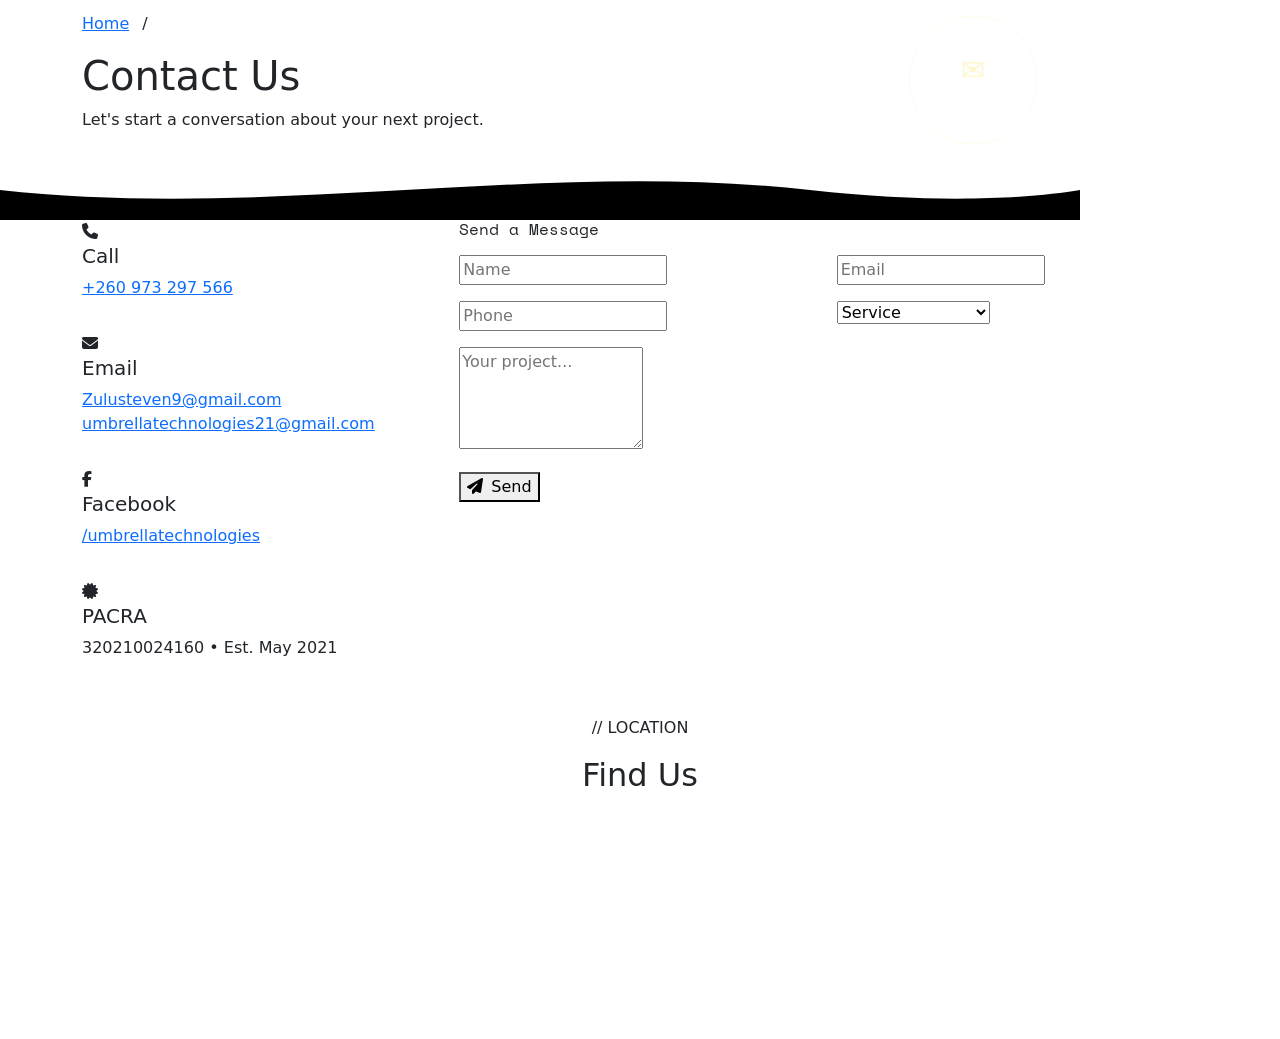
==== contact.html @ 8b43a866 "Add files via upload" ====
<!DOCTYPE html>
<html lang="en">
<head>
<meta charset="UTF-8">
<meta name="viewport" content="width=device-width,initial-scale=1">
<title>Contact | Umbrella Technologies</title>
<link href="https://cdn.jsdelivr.net/npm/bootstrap@5.3.2/dist/css/bootstrap.min.css" rel="stylesheet">
<link href="https://cdnjs.cloudflare.com/ajax/libs/font-awesome/6.5.1/css/all.min.css" rel="stylesheet">
<link href="https://fonts.googleapis.com/css2?family=Space+Mono:wght@400;700&family=Sora:wght@300;400;500;600;700;800&display=swap" rel="stylesheet">
<link href="css/styles.css" rel="stylesheet">
</head>
<body>

<!-- Hero -->
<div class="pg-hero">
    <div class="pg-shape pg-shape-1"></div>
    <div class="pg-shape pg-shape-2"></div>
    <div class="container position-relative" style="z-index:2">
        <div class="row align-items-center">
            <div class="col-lg-7">
                <div class="bc mb-3"><a href="index.html">Home</a> <span class="mx-2">/</span> <span style="color:#fff">Contact</span></div>
                <h1>Contact <span style="color:var(--y)">Us</span></h1>
                <p>Let's start a conversation about your next project.</p>
            </div>
            <div class="col-lg-5 d-none d-lg-flex justify-content-center">
                <svg viewBox="0 0 200 200" width="160" style="opacity:.5">
                    <circle cx="100" cy="100" r="80" fill="none" stroke="rgba(255,214,0,.2)" stroke-width="1"/>
                    <circle cx="100" cy="100" r="55" fill="none" stroke="rgba(255,255,255,.08)" stroke-width="1"/>
                    <text x="100" y="100" text-anchor="middle" fill="rgba(255,214,0,.4)" font-size="36">&#9993;</text>
                    <text x="100" y="125" text-anchor="middle" fill="rgba(255,255,255,.25)" font-size="9" letter-spacing="3" font-family="Space Mono,monospace">GET IN TOUCH</text>
                </svg>
            </div>
        </div>
    </div>
    <div class="pg-wave">
        <svg viewBox="0 0 1440 80" preserveAspectRatio="none" style="height:60px">
            <path d="M0,40 C360,80 720,0 1080,40 C1260,60 1380,50 1440,40 L1440,80 L0,80 Z" fill="var(--bg)"/>
        </svg>
    </div>
</div>

<!-- Contact Info + Form -->
<section style="background:var(--bg)">
    <div class="container">
        <div class="row g-3">
            <div class="col-lg-4">
                <div class="row g-3">
                    <div class="col-12">
                        <div class="g-card cc">
                            <div class="cc-ico"><i class="fas fa-phone"></i></div>
                            <h5>Call</h5>
                            <p><a href="tel:+260973297566">+260 973 297 566</a></p>
                        </div>
                    </div>
                    <div class="col-12">
                        <div class="g-card cc">
                            <div class="cc-ico"><i class="fas fa-envelope"></i></div>
                            <h5>Email</h5>
                            <p>
                                <a href="mailto:Zulusteven9@gmail.com">Zulusteven9@gmail.com</a><br>
                                <a href="mailto:umbrellatechnologies21@gmail.com">umbrellatechnologies21@gmail.com</a>
                            </p>
                        </div>
                    </div>
                    <div class="col-12">
                        <div class="g-card cc">
                            <div class="cc-ico"><i class="fab fa-facebook-f"></i></div>
                            <h5>Facebook</h5>
                            <p><a href="https://facebook.com/umbrellatechnologies" target="_blank">/umbrellatechnologies</a></p>
                        </div>
                    </div>
                    <div class="col-12">
                        <div class="g-card cc">
                            <div class="cc-ico"><i class="fas fa-certificate"></i></div>
                            <h5>PACRA</h5>
                            <p>320210024160 &bull; Est. May 2021</p>
                        </div>
                    </div>
                </div>
            </div>
            <div class="col-lg-8">
                <div class="g-card" style="height:100%">
                    <h4 style="font-size:1rem;margin-bottom:1rem;color:var(--t);font-family:'Space Mono',monospace">Send a <span style="color:var(--y)">Message</span></h4>
                    <form id="cf">
                        <div class="row g-3">
                            <div class="col-md-6"><input type="text" name="name" class="fi" placeholder="Name" required></div>
                            <div class="col-md-6"><input type="email" name="email" class="fi" placeholder="Email" required></div>
                            <div class="col-md-6"><input type="tel" name="phone" class="fi" placeholder="Phone"></div>
                            <div class="col-md-6">
                                <select name="service" class="fi">
                                    <option value="" disabled selected>Service</option>
                                    <option>ICT Consultancy</option>
                                    <option>Software Dev</option>
                                    <option>Hardware</option>
                                    <option>Rebranding</option>
                                    <option>Logo Design</option>
                                    <option>Company Profile</option>
                                    <option>Video Ads</option>
                                    <option>Print Design</option>
                                    <option>Other</option>
                                </select>
                            </div>
                            <div class="col-12"><textarea name="message" class="fi" rows="4" placeholder="Your project..." required></textarea></div>
                            <div class="col-12"><button type="submit" class="btn-send"><i class="fas fa-paper-plane me-2"></i>Send</button></div>
                        </div>
                    </form>
                </div>
            </div>
        </div>
    </div>
</section>

<!-- Google Map -->
<section style="background:var(--bg2);padding:2.5rem 0 4rem">
    <div class="container">
        <div class="text-center mb-4">
            <p class="sl">// LOCATION</p>
            <div class="yb mx-auto"></div>
            <h2 class="st">Find Us</h2>
        </div>
        <div class="map-c">
            <iframe
                src="https://www.google.com/maps/embed?pb=!1m18!1m12!1m3!1d62208.9!2d28.5959!3d-12.9588!2m3!1f0!2f0!3f0!3m2!1i1024!2i768!4f13.1!3m3!1m2!1s0x196ce0706a09903f%3A0x6b73082d4c4a4fa5!2sNdola%2C%20Zambia!5e0!3m2!1sen!2szm!4v1700000000000!5m2!1sen!2szm"
                allowfullscreen
                loading="lazy"
                referrerpolicy="no-referrer-when-downgrade">
            </iframe>
        </div>
    </div>
</section>

<!-- Scripts at the very end -->
<script src="https://cdn.jsdelivr.net/npm/bootstrap@5.3.2/dist/js/bootstrap.bundle.min.js"></script>
<script src="js/components.js"></script>
<script src="js/main.js"></script>
</body>
</html>
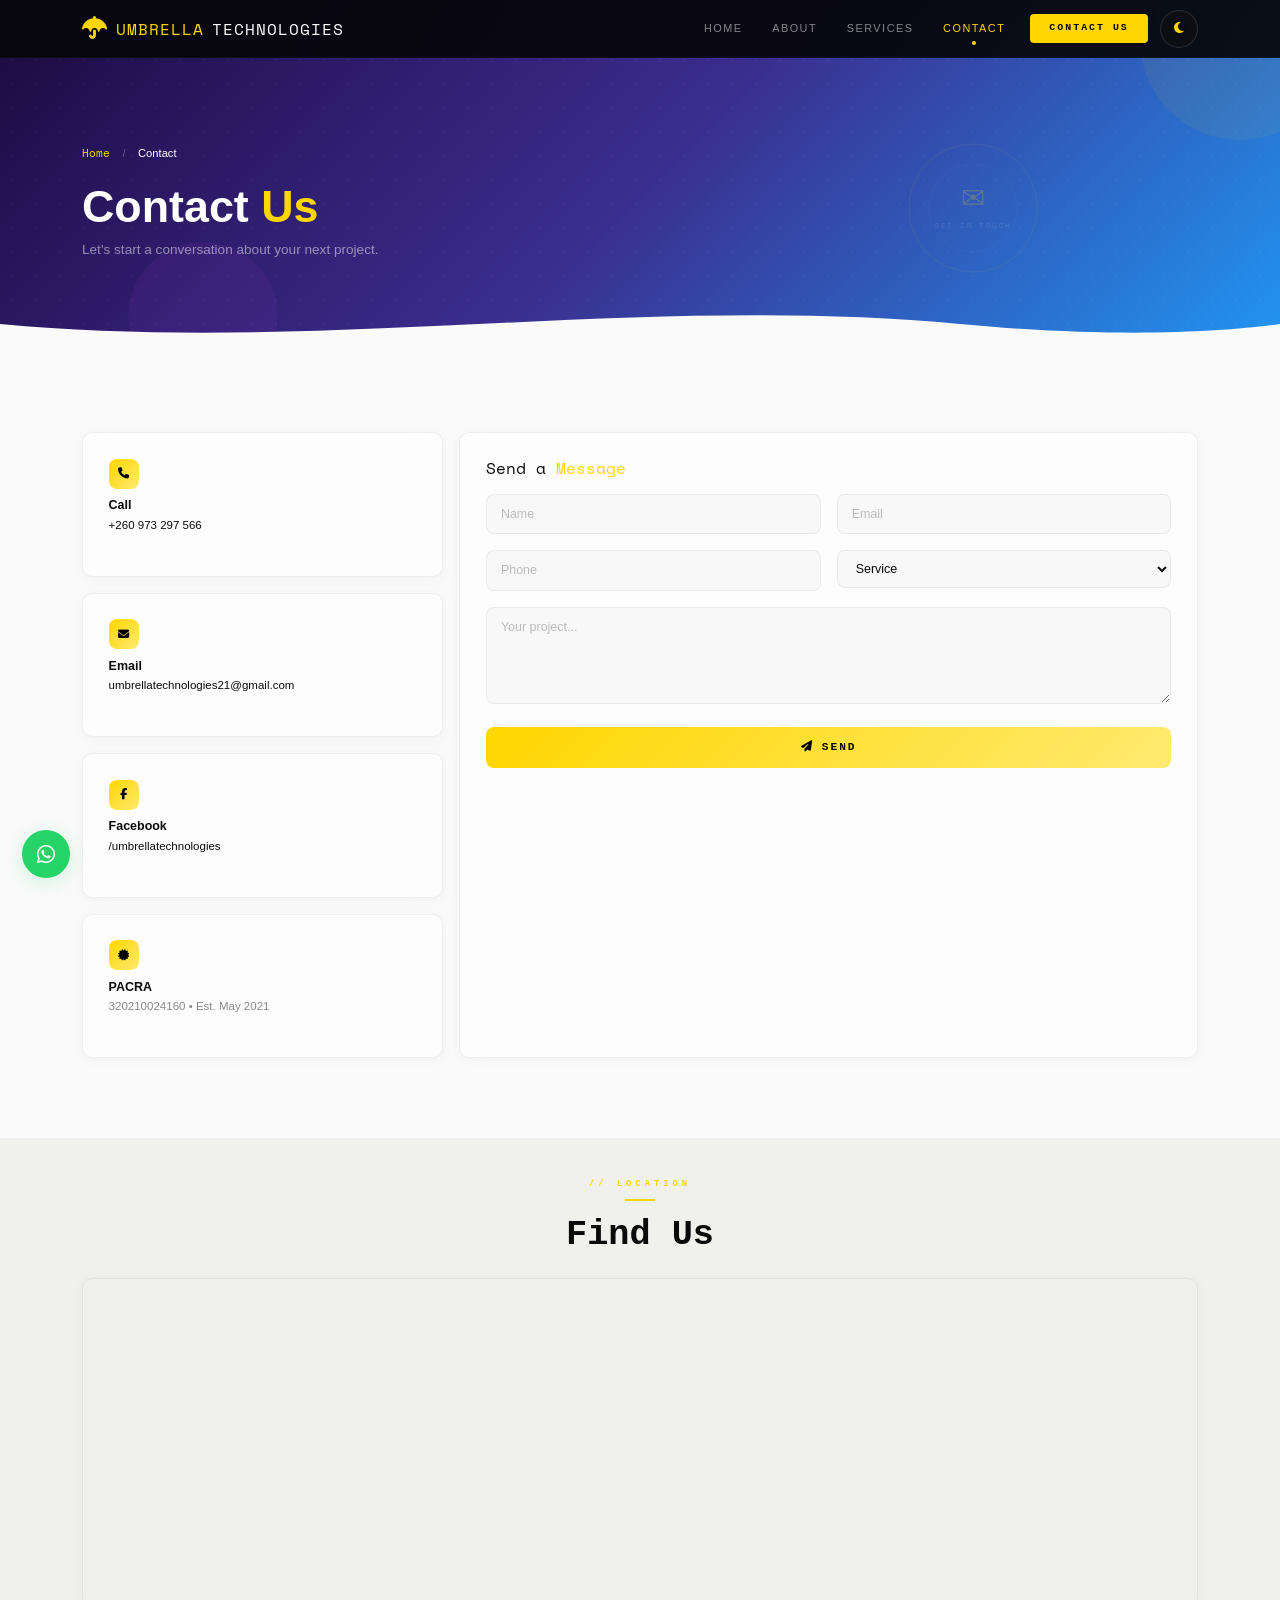
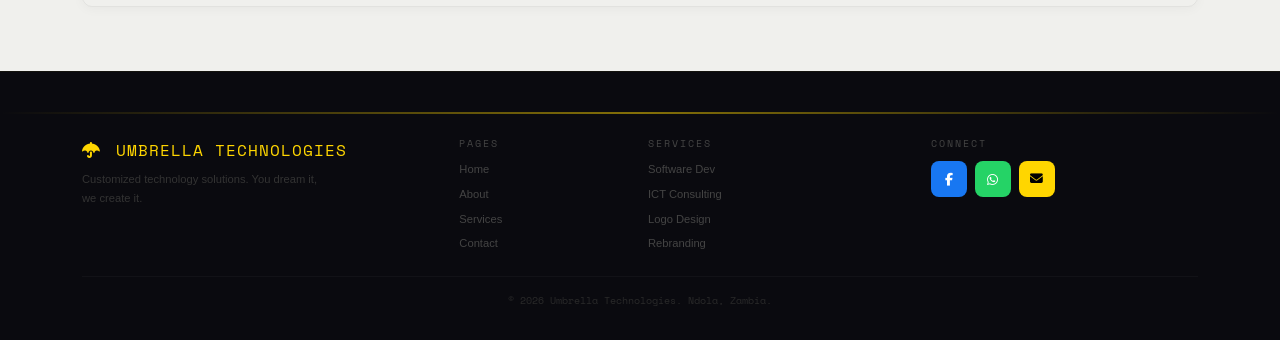
==== commit 83e07751: "Update email address in contact.html" ====
--- a/contact.html
+++ b/contact.html
@@ -57,7 +57,6 @@
                             <div class="cc-ico"><i class="fas fa-envelope"></i></div>
                             <h5>Email</h5>
                             <p>
-                                <a href="mailto:Zulusteven9@gmail.com">Zulusteven9@gmail.com</a><br>
                                 <a href="mailto:umbrellatechnologies21@gmail.com">umbrellatechnologies21@gmail.com</a>
                             </p>
                         </div>
@@ -134,4 +133,4 @@
 <script src="js/components.js"></script>
 <script src="js/main.js"></script>
 </body>
-</html>+</html>
--- a/css/styles.css
+++ b/css/styles.css
@@ -0,0 +1,136 @@
+/* ═══════════════════════════════════════
+   UMBRELLA TECHNOLOGIES - GLOBAL STYLES
+   ═══════════════════════════════════════ */
+:root{--y:#FFD600;--yd:#C8A900;--y3:#FFEA70;--bg:#fafafa;--bg2:#f0f0ed;--c:#fff;--t:#0a0a0a;--t2:#444;--t3:#888;--bd:rgba(0,0,0,.06);--sh:0 2px 12px rgba(0,0,0,.04)}
+[data-theme="dark"]{--bg:#060609;--bg2:#0c0c12;--c:#101016;--t:#e8e8ec;--t2:#8a8a9a;--t3:#555;--bd:rgba(255,255,255,.04);--sh:0 2px 20px rgba(0,0,0,.3)}
+[data-theme="dark"] .g-card{background:rgba(16,16,22,.7);border-color:rgba(255,214,0,.06)}
+[data-theme="dark"] .g-card:hover{border-color:rgba(255,214,0,.15);box-shadow:0 0 30px rgba(255,214,0,.04)}
+[data-theme="dark"] .fi{background:rgba(255,255,255,.03);border-color:rgba(255,255,255,.06);color:#e8e8ec}
+[data-theme="dark"] .fi::placeholder{color:#3a3a4a}
+[data-theme="dark"] .fi:focus{background:rgba(255,255,255,.05);border-color:var(--y)}
+[data-theme="dark"] .faq-q{background:rgba(16,16,22,.6)}
+[data-theme="dark"] .faq-q:hover{background:rgba(20,20,28,.8)}
+[data-theme="dark"] footer{background:#060609}
+[data-theme="dark"] .tl-line{background:rgba(255,214,0,.08)}
+[data-theme="dark"] .cc a{color:var(--y)}
+*{margin:0;padding:0;box-sizing:border-box}
+html{scroll-behavior:smooth}
+body{font-family:'Sora',sans-serif;background:var(--bg);color:var(--t);overflow-x:hidden;transition:background .4s,color .4s}
+h1,h2,h3,h4,.mono{font-family:'Space Mono',monospace}
+::selection{background:var(--y);color:#000}
+
+/* Scroll progress */
+#sp{position:fixed;top:0;left:0;height:2px;background:linear-gradient(90deg,var(--y),var(--y3));z-index:9999;width:0;transition:width .05s}
+
+/* Theme toggle */
+.tg{width:38px;height:38px;border:1px solid rgba(255,255,255,.12);background:rgba(255,255,255,.03);backdrop-filter:blur(8px);display:flex;align-items:center;justify-content:center;color:var(--y);font-size:.8rem;cursor:pointer;transition:all .3s;border-radius:50%}
+.tg:hover{border-color:var(--y);background:rgba(255,214,0,.08);transform:scale(1.1)}
+.tg .fa-moon{display:inline}.tg .fa-sun{display:none}
+[data-theme="dark"] .tg .fa-moon{display:none}[data-theme="dark"] .tg .fa-sun{display:inline}
+
+/* Navbar - always dark */
+.nv{padding:.6rem 0;background:rgba(6,6,9,.92);backdrop-filter:blur(20px);border-bottom:1px solid rgba(255,214,0,.04);z-index:1000;transition:all .3s}
+.nv.ns{padding:.4rem 0;box-shadow:0 4px 40px rgba(0,0,0,.3)}
+.nv-b{font-family:'Space Mono',monospace;font-size:1rem;color:var(--y)!important;letter-spacing:1px;display:flex;align-items:center;gap:8px;text-decoration:none}
+.nv-b i{font-size:1.4rem}
+.nv-b span{color:#fff;font-weight:400}
+.nv .nav-link{color:rgba(255,255,255,.5)!important;font-size:.68rem;font-weight:500;letter-spacing:1.5px;text-transform:uppercase;padding:.4rem .8rem!important;transition:all .3s;position:relative}
+.nv .nav-link:hover,.nv .nav-link.active{color:var(--y)!important}
+.nv .nav-link.active::after{content:'';position:absolute;bottom:-2px;left:50%;transform:translateX(-50%);width:4px;height:4px;background:var(--y);border-radius:50%}
+.navbar-toggler{border:1px solid rgba(255,214,0,.15);padding:3px 7px}
+.navbar-toggler-icon{filter:invert(1);width:1.1em;height:1.1em}
+.btn-a{background:var(--y);color:#000!important;font-family:'Space Mono',monospace;font-weight:700;font-size:.62rem;letter-spacing:2px;text-transform:uppercase;padding:.45rem 1.2rem;border:none;transition:all .3s;text-decoration:none;border-radius:4px}
+.btn-a:hover{background:var(--y3);box-shadow:0 0 25px rgba(255,214,0,.3);transform:translateY(-1px)}
+
+/* Page hero (inner pages) - Techvio gradient */
+.pg-hero{padding:8rem 0 4rem;background:linear-gradient(135deg,#1a0a3e 0%,#2d1b69 25%,#3b2d8e 50%,#2196F3 100%);position:relative;overflow:hidden}
+.pg-hero::before{content:'';position:absolute;inset:0;background-image:radial-gradient(rgba(255,255,255,.03) 1px,transparent 1px);background-size:24px 24px}
+.pg-hero .pg-shape{position:absolute;border-radius:50%;opacity:.06;animation:pgFloat 12s ease-in-out infinite}
+.pg-hero .pg-shape-1{width:200px;height:200px;background:#FFD600;top:-60px;right:-60px}
+.pg-hero .pg-shape-2{width:150px;height:150px;background:#E040FB;bottom:-40px;left:10%;animation-delay:4s}
+@keyframes pgFloat{0%,100%{transform:translate(0,0)}50%{transform:translate(15px,-20px)}}
+.pg-hero h1{color:#fff;font-size:clamp(1.8rem,4vw,2.8rem);margin-bottom:.4rem;font-family:'Sora',sans-serif;font-weight:700}
+.pg-hero p{color:rgba(255,255,255,.5);font-size:.85rem}
+.pg-hero .bc a{color:var(--y);text-decoration:none;font-size:.7rem;font-family:'Space Mono',monospace}
+.pg-hero .bc span{color:rgba(255,255,255,.3);font-size:.7rem}
+.pg-hero .pg-wave{position:absolute;bottom:-2px;left:0;width:100%;z-index:3}
+.pg-hero .pg-wave svg{display:block;width:100%}
+
+/* Shared section */
+section{padding:5rem 0}
+.sl{font-size:.55rem;font-weight:700;letter-spacing:4px;text-transform:uppercase;color:var(--y);margin-bottom:.5rem;font-family:'Space Mono',monospace}
+.st{font-size:clamp(1.5rem,3vw,2.2rem);line-height:1.05;margin-bottom:.7rem;color:var(--t);font-weight:700}
+.sd{color:var(--t3);font-size:.84rem;line-height:1.8;max-width:440px;font-weight:300}
+.yb{width:30px;height:2px;background:var(--y);margin-bottom:1rem}
+
+/* Glass card */
+.g-card{background:rgba(255,255,255,.6);backdrop-filter:blur(12px);border:1px solid var(--bd);border-radius:10px;padding:1.6rem;transition:all .35s;box-shadow:var(--sh)}
+.g-card:hover{transform:translateY(-3px);border-color:rgba(255,214,0,.12);box-shadow:0 8px 30px rgba(0,0,0,.06)}
+
+/* Service card */
+.s-card{position:relative;overflow:hidden;height:100%}
+.s-card .g-card{height:100%}
+.s-num{font-family:'Space Mono',monospace;font-size:2.5rem;color:rgba(255,214,0,.06);position:absolute;top:2px;right:12px;line-height:1;font-weight:700}
+.s-ico{width:40px;height:40px;background:linear-gradient(135deg,var(--y),var(--y3));border-radius:10px;display:flex;align-items:center;justify-content:center;color:#000;font-size:1rem;margin-bottom:.8rem}
+.s-card h4{font-size:.9rem;margin-bottom:.3rem;color:var(--t);font-family:'Sora',sans-serif;font-weight:600}
+.s-card p{font-size:.74rem;color:var(--t3);line-height:1.6}
+.s-tag{font-family:'Space Mono',monospace;font-size:.5rem;letter-spacing:2px;text-transform:uppercase;color:var(--yd);font-weight:700;margin-bottom:.6rem;display:inline-block;background:rgba(255,214,0,.06);padding:2px 8px;border-radius:4px}
+
+/* Contact card */
+.cc{border-radius:10px}
+.cc-ico{width:30px;height:30px;background:linear-gradient(135deg,var(--y),var(--y3));border-radius:8px;display:flex;align-items:center;justify-content:center;color:#000;font-size:.7rem;margin-bottom:.6rem}
+.cc h5{font-size:.78rem;font-weight:600;margin-bottom:.15rem;color:var(--t)}
+.cc p{font-size:.72rem;color:var(--t3);line-height:1.6}
+.cc a{color:var(--t);text-decoration:none;font-weight:500;transition:color .3s}
+.cc a:hover{color:var(--yd)}
+
+/* Form */
+.fi{background:rgba(0,0,0,.02);border:1px solid var(--bd);color:var(--t);padding:10px 14px;font-size:.78rem;border-radius:8px;width:100%;font-family:'Sora',sans-serif;transition:all .3s}
+.fi::placeholder{color:#bbb}
+.fi:focus{outline:none;border-color:var(--y);box-shadow:0 0 0 3px rgba(255,214,0,.06)}
+.btn-send{background:linear-gradient(135deg,var(--y),var(--y3));color:#000;font-family:'Space Mono',monospace;font-weight:700;font-size:.7rem;letter-spacing:2px;text-transform:uppercase;padding:12px 0;border:none;width:100%;cursor:pointer;border-radius:8px;transition:all .3s}
+.btn-send:hover{box-shadow:0 0 30px rgba(255,214,0,.2);transform:translateY(-1px)}
+
+/* FAQ */
+.faq-q{background:var(--c);border:1px solid var(--bd);padding:.9rem 1.1rem;cursor:pointer;transition:all .3s;border-radius:8px;margin-bottom:.4rem}
+.faq-q:hover{border-color:rgba(255,214,0,.15)}
+.faq-q h5{font-size:.8rem;font-weight:600;color:var(--t);display:flex;justify-content:space-between;align-items:center;margin:0;font-family:'Sora',sans-serif}
+.faq-q h5 i{color:var(--y);font-size:.6rem;transition:transform .3s}
+.faq-q.open h5 i{transform:rotate(180deg)}
+.faq-a{max-height:0;overflow:hidden;transition:max-height .3s,padding .3s;padding:0 1.1rem}
+.faq-a.open{max-height:200px;padding:.7rem 1.1rem}
+.faq-a p{font-size:.74rem;color:var(--t3);line-height:1.6}
+
+/* Map */
+.map-c{border-radius:10px;overflow:hidden;border:1px solid var(--bd);box-shadow:var(--sh)}
+.map-c iframe{width:100%;height:320px;border:0}
+
+/* Footer */
+footer{background:#0a0a0f;border-top:1px solid rgba(255,214,0,.04);padding:2.5rem 0 1rem}
+.f-brand{font-family:'Space Mono',monospace;font-size:1rem;color:var(--y);letter-spacing:1px}
+.f-links a{color:#444;text-decoration:none;font-size:.7rem;transition:color .3s}
+.f-links a:hover{color:var(--y)}
+.f-social a{width:36px;height:36px;display:inline-flex;align-items:center;justify-content:center;font-size:.8rem;text-decoration:none;transition:all .3s;border-radius:8px;color:#fff}
+.f-social .sf-fb{background:#1877F2}.f-social .sf-wa{background:#25D366}.f-social .sf-em{background:var(--y);color:#000}
+.f-social a:hover{transform:translateY(-2px);box-shadow:0 4px 15px rgba(0,0,0,.2)}
+.f-bot{border-top:1px solid rgba(255,255,255,.03);padding-top:1rem;margin-top:1.5rem}
+.f-bot p{font-size:.6rem;color:#2a2a2a;font-family:'Space Mono',monospace}
+.f-yline{height:2px;background:linear-gradient(90deg,transparent,var(--y),transparent);margin-bottom:1.5rem;opacity:.5}
+
+/* Utilities */
+.btt{position:fixed;bottom:22px;right:22px;width:38px;height:38px;background:var(--y);color:#000;border:none;border-radius:50%;display:flex;align-items:center;justify-content:center;font-size:.75rem;opacity:0;visibility:hidden;transition:all .4s;z-index:999;cursor:pointer;box-shadow:0 0 20px rgba(255,214,0,.15)}
+.btt.show{opacity:1;visibility:visible}
+.btt:hover{background:#000;color:var(--y);transform:translateY(-2px)}
+.waf{position:fixed;bottom:22px;left:22px;width:48px;height:48px;background:#25D366;color:#fff;border-radius:50%;display:flex;align-items:center;justify-content:center;font-size:1.3rem;z-index:999;text-decoration:none;box-shadow:0 4px 20px rgba(37,211,102,.2);transition:all .3s;animation:wab 3s ease-in-out infinite}
+.waf:hover{transform:scale(1.1);color:#fff}
+@keyframes wab{0%,100%{transform:translateY(0)}50%{transform:translateY(-4px)}}
+
+/* Mobile */
+@media(max-width:991px){
+.navbar-collapse{background:rgba(6,6,9,.97)!important;backdrop-filter:blur(20px);padding:1rem;margin-top:.4rem;border:1px solid rgba(255,214,0,.05);border-radius:10px}
+.navbar-collapse .nav-link{padding:.55rem .8rem!important;border-bottom:1px solid rgba(255,255,255,.02);color:rgba(255,255,255,.5)!important}
+.navbar-collapse .nav-link:hover,.navbar-collapse .nav-link.active{color:var(--y)!important}
+.navbar-collapse .btn-a{width:100%;text-align:center;margin-top:.4rem}
+.navbar-collapse .tg{margin-top:.4rem}
+}
+@media(max-width:768px){section{padding:3.5rem 0}}
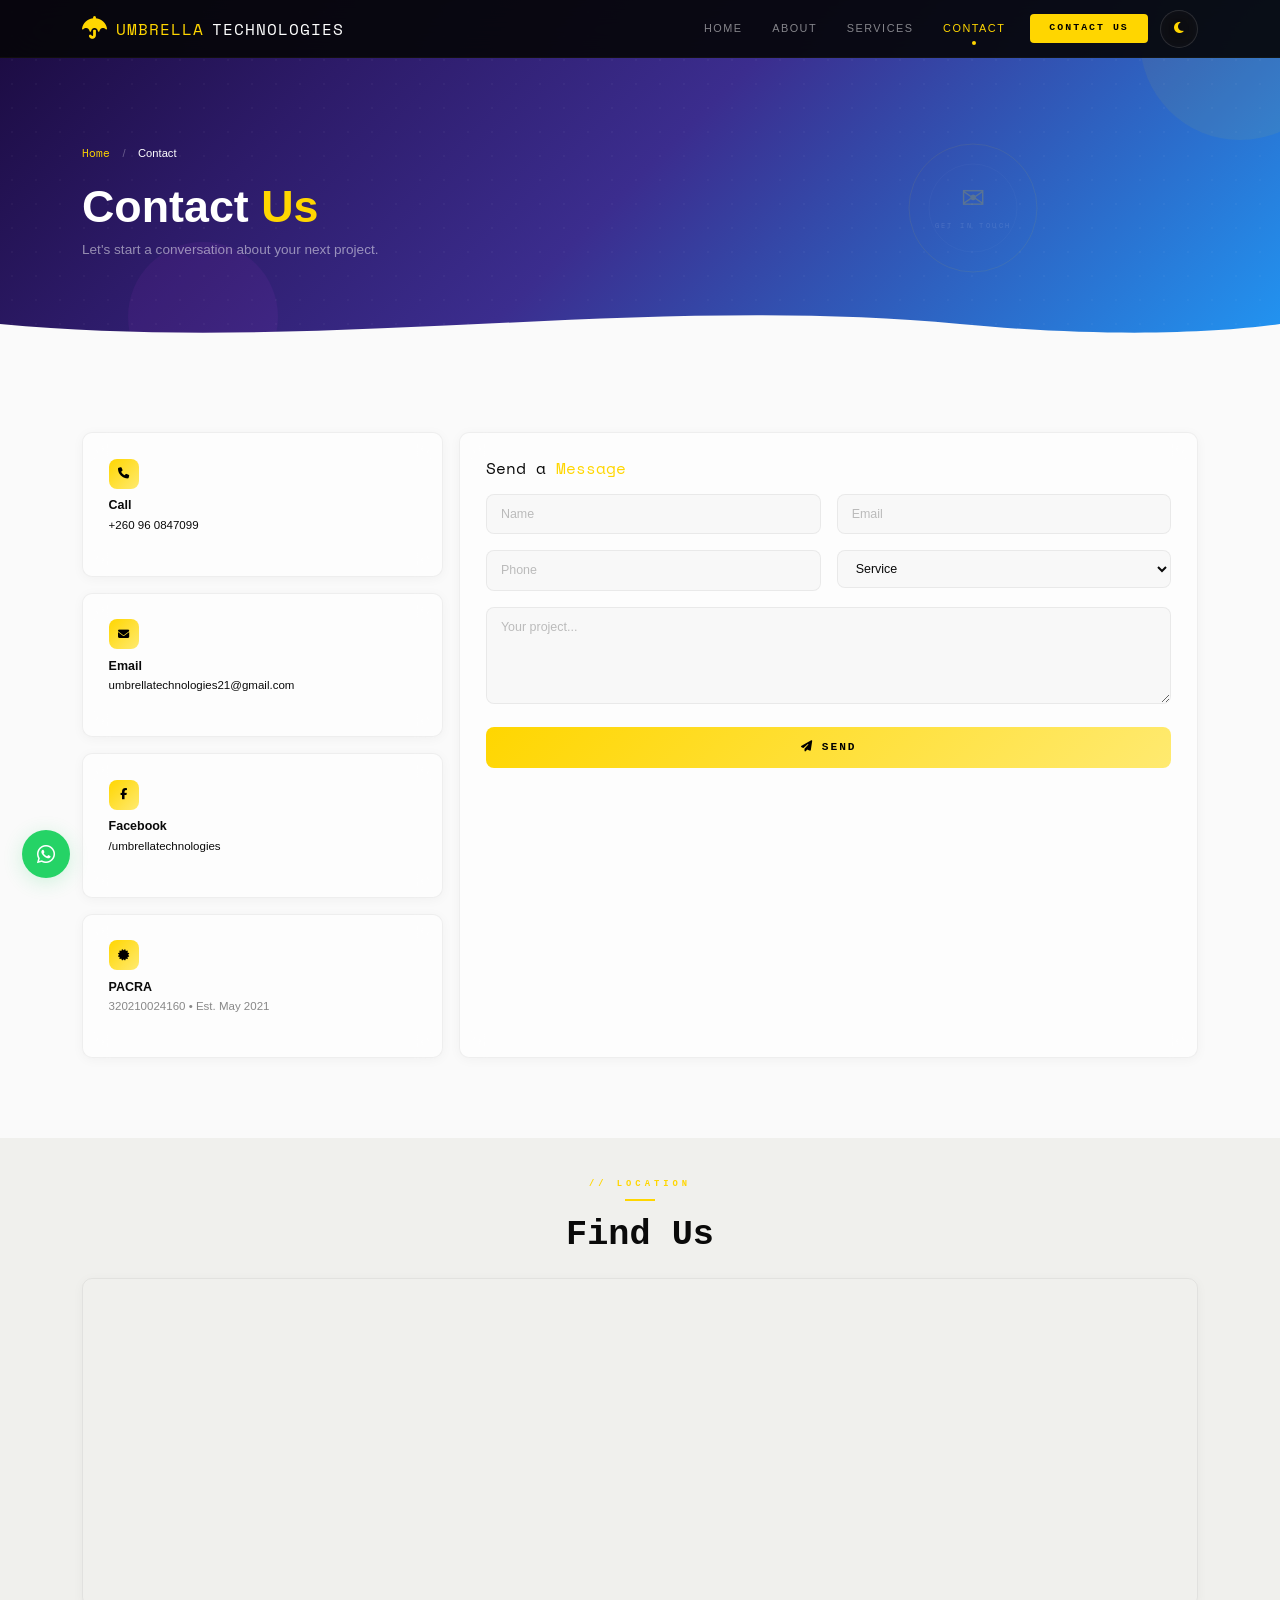
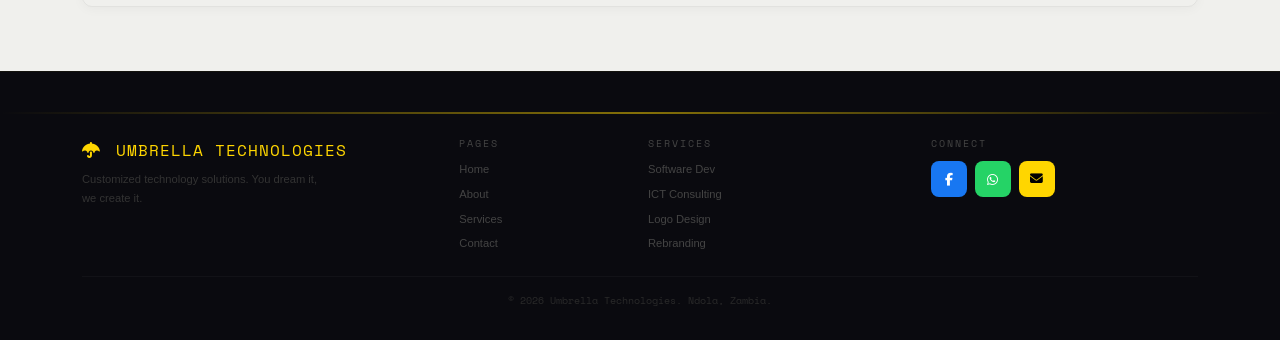
==== commit 463173a9: "Update contact.html" ====
--- a/contact.html
+++ b/contact.html
@@ -49,7 +49,7 @@
                         <div class="g-card cc">
                             <div class="cc-ico"><i class="fas fa-phone"></i></div>
                             <h5>Call</h5>
-                            <p><a href="tel:+260973297566">+260 973 297 566</a></p>
+                            <p><a href="tel:+260973297566">+260 96 0847099</a></p>
                         </div>
                     </div>
                     <div class="col-12">
